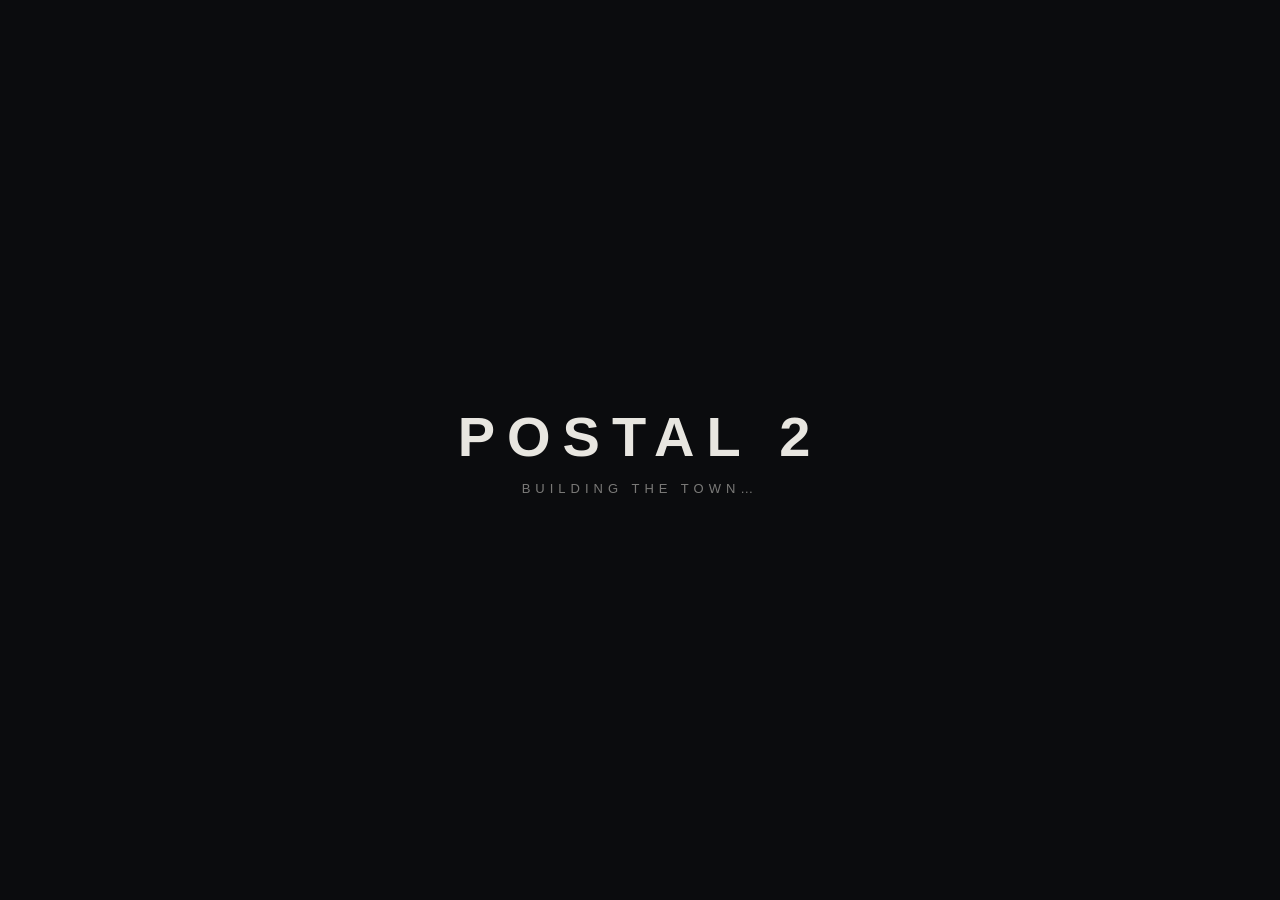
==== index.html @ 3e822c3b "POSTAL 2: browser fan remake, flatscreen and VR A week of errands in Paradise, Arizona, built from s" ====
<!doctype html>
<html lang="en">
<head>
<meta charset="utf-8">
<meta name="viewport" content="width=device-width, initial-scale=1, maximum-scale=1">
<title>POSTAL 2</title>
<link rel="stylesheet" href="style.css">
</head>
<body>
<canvas id="view"></canvas>

<div id="hud">
  <div id="crosshair"><i></i><i></i><i></i><i></i></div>

  <div id="listPanel">
    <div id="listHead"><span id="dayLabel">MONDAY</span><span id="clock">8:00 AM</span></div>
    <ul id="tasks"></ul>
  </div>

  <div id="mapWrap">
    <canvas id="map" width="180" height="180"></canvas>
    <div id="compassWrap"><div id="compass">▲</div></div>
    <div id="objDist">0m</div>
  </div>

  <div id="vitals">
    <div class="bar"><div id="hpFill" class="fill hp"></div><span id="hpNum">100</span></div>
    <div class="bar thin"><div id="arFill" class="fill ar"></div></div>
    <div class="bar thin"><div id="stFill" class="fill st"></div></div>
  </div>

  <div id="rightStack">
    <div id="cash">$60</div>
    <div id="wanted"></div>
    <div id="weaponBox"><span id="weaponName">BOOT</span><span id="ammoCount">—</span></div>
  </div>

  <div id="notices"></div>
  <div id="prompt"></div>
  <div id="promptBar"><div></div></div>
  <div id="subtitle"></div>
  <div id="dayCard"></div>
  <div id="voiceState"></div>
  <div id="lockHint">CLICK TO CAPTURE MOUSE &nbsp;·&nbsp; ARROW KEYS ALSO LOOK</div>
</div>

<div id="gore"></div>
<div id="flash"></div>
<div id="fade"></div>

<div id="menu" class="hidden">
  <div class="menu-grade"></div>
  <div class="menu-panel">
    <div id="menuTitle" class="big"></div>
    <div id="menuBody"></div>
    <div id="menuFoot"></div>
  </div>
</div>

<div id="boot"><div class="b1">POSTAL 2</div><div class="b2">BUILDING THE TOWN…</div></div>

<script type="module">
  import { Game } from './src/game.js';
  const boot = document.getElementById('boot');
  requestAnimationFrame(() => {
    try {
      window.GAME = new Game(document.getElementById('view'), {});
      boot.remove();
    } catch (err) {
      boot.innerHTML = '<div class="b1">FAILED TO START</div><div class="b2">' +
        String((err && err.message) || err).replace(/</g, '&lt;') + '</div>';
      console.error(err);
    }
  });
</script>
</body>
</html>
---- style.css ----
* { margin: 0; padding: 0; box-sizing: border-box; }
html, body {
  width: 100%; height: 100%; overflow: hidden; background: #0b0c0e;
  font-family: "Helvetica Neue", Arial, sans-serif;
  color: #e8e6e0; -webkit-user-select: none; user-select: none;
}
#view { position: fixed; inset: 0; width: 100%; height: 100%; display: block; cursor: none; }

#hud { position: fixed; inset: 0; pointer-events: none; z-index: 10; }

/* ---------------------------------------------------------------- reticle */
#crosshair { position: absolute; left: 50%; top: 50%; width: 26px; height: 26px; transform: translate(-50%, -50%); }
#crosshair i { position: absolute; background: rgba(255,255,255,0.85); box-shadow: 0 0 3px rgba(0,0,0,0.9); }
#crosshair i:nth-child(1) { left: 12px; top: 0; width: 2px; height: 8px; }
#crosshair i:nth-child(2) { left: 12px; bottom: 0; width: 2px; height: 8px; }
#crosshair i:nth-child(3) { top: 12px; left: 0; height: 2px; width: 8px; }
#crosshair i:nth-child(4) { top: 12px; right: 0; height: 2px; width: 8px; }

/* ------------------------------------------------------------- errand list */
#listPanel {
  position: absolute; left: 18px; top: 16px; min-width: 268px;
  background: linear-gradient(180deg, rgba(244,240,224,0.94), rgba(228,222,200,0.92));
  color: #23211c; padding: 10px 14px 12px; border-radius: 2px;
  box-shadow: 0 8px 26px rgba(0,0,0,0.55);
  transform: rotate(-0.7deg);
  font-family: "Courier New", monospace;
}
#listPanel::before {
  content: ''; position: absolute; left: 50%; top: -7px; width: 54px; height: 16px;
  transform: translateX(-50%) rotate(2deg); background: rgba(210,200,160,0.75);
  box-shadow: 0 1px 3px rgba(0,0,0,0.3);
}
#listHead {
  display: flex; justify-content: space-between; align-items: baseline;
  border-bottom: 2px solid rgba(40,36,28,0.5); padding-bottom: 5px; margin-bottom: 7px;
}
#dayLabel { font-weight: bold; letter-spacing: 2px; font-size: 17px; }
#clock { font-size: 12px; opacity: 0.65; }
#tasks { list-style: none; font-size: 13px; line-height: 1.65; }
#tasks li { display: flex; gap: 7px; }
#tasks .tick { width: 12px; flex: none; }
#tasks em { font-style: normal; opacity: 0.55; }
#tasks li.done { opacity: 0.42; text-decoration: line-through; }
#tasks li.now { font-weight: bold; }
#tasks li.now::after { content: '◀'; margin-left: auto; color: #b04a24; animation: blink 1.4s infinite; }
#tasks li.todo { opacity: 0.72; }
@keyframes blink { 0%,60% { opacity: 1; } 61%,100% { opacity: 0.15; } }

/* --------------------------------------------------------------- minimap */
#mapWrap {
  position: absolute; right: 18px; bottom: 18px; width: 180px; height: 180px;
  border: 2px solid rgba(255,255,255,0.22); border-radius: 3px; overflow: hidden;
  box-shadow: 0 6px 20px rgba(0,0,0,0.6); background: #191b1f;
  transition: width .18s, height .18s;
}
#mapWrap.big { width: 420px; height: 420px; }
#mapWrap canvas { width: 100%; height: 100%; display: block; }
#compassWrap {
  position: absolute; left: 50%; top: 50%; width: 0; height: 0;
}
#compass {
  position: absolute; left: -8px; top: -60px; font-size: 15px; color: #ffd24a;
  text-shadow: 0 0 6px rgba(0,0,0,0.9); transform-origin: 8px 68px;
}
#objDist {
  position: absolute; left: 0; bottom: 0; padding: 2px 6px; font-size: 11px;
  background: rgba(0,0,0,0.6); color: #ffd24a; letter-spacing: 1px;
}

/* ---------------------------------------------------------------- vitals */
#vitals { position: absolute; left: 20px; bottom: 20px; width: 230px; }
.bar {
  position: relative; height: 22px; background: rgba(0,0,0,0.55);
  border: 1px solid rgba(255,255,255,0.18); margin-bottom: 4px; overflow: hidden;
}
.bar.thin { height: 9px; }
.fill { position: absolute; inset: 0; width: 100%; transition: width .18s; }
.fill.hp { background: linear-gradient(90deg, #7a1f16, #d64b2c); }
.fill.ar { background: linear-gradient(90deg, #1f4a7a, #3fa0e0); }
.fill.st { background: linear-gradient(90deg, #6b6a28, #d8d14a); }
.fill.st.winded { background: linear-gradient(90deg, #7a3a1f, #e0703f); }
.bar span {
  position: absolute; right: 7px; top: 2px; font-size: 13px; font-weight: bold;
  text-shadow: 0 1px 3px #000; letter-spacing: 1px;
}

/* ------------------------------------------------------------ right stack */
#rightStack { position: absolute; right: 18px; top: 16px; text-align: right; }
#cash { font-size: 27px; font-weight: bold; color: #8fce6a; text-shadow: 0 2px 5px rgba(0,0,0,0.85); }
#wanted { font-size: 21px; letter-spacing: 2px; margin-top: 2px; height: 26px; }
#wanted span { color: rgba(255,255,255,0.16); }
#wanted span.on { color: #ffb43c; text-shadow: 0 0 10px rgba(255,150,40,0.9); }
#weaponBox {
  margin-top: 8px; display: inline-flex; gap: 12px; align-items: baseline;
  background: rgba(0,0,0,0.55); border: 1px solid rgba(255,255,255,0.16); padding: 5px 11px;
}
#weaponName { font-size: 14px; letter-spacing: 2px; }
#ammoCount { font-size: 19px; font-weight: bold; color: #ffd97a; }
#ammoCount.low { color: #e2553c; }

/* --------------------------------------------------------------- prompts */
#prompt {
  position: absolute; left: 50%; top: 61%; transform: translateX(-50%);
  background: rgba(0,0,0,0.68); border: 1px solid rgba(255,255,255,0.2);
  padding: 8px 18px; font-size: 15px; letter-spacing: 2px; display: none; white-space: nowrap;
}
#prompt.bad { color: #ff8a6a; border-color: rgba(255,100,70,0.5); }
#promptBar {
  position: absolute; left: 50%; top: calc(61% + 40px); transform: translateX(-50%);
  width: 260px; height: 8px; background: rgba(0,0,0,0.7);
  border: 1px solid rgba(255,255,255,0.25); display: none;
}
#promptBar div { height: 100%; width: 0%; background: linear-gradient(90deg, #d8a63a, #ffe08a); }

#notices {
  position: absolute; left: 50%; top: 21%; transform: translateX(-50%);
  text-align: center; font-size: 16px; letter-spacing: 3px; font-weight: bold;
  text-shadow: 0 2px 6px #000; line-height: 1.75;
}
#subtitle {
  position: absolute; left: 50%; bottom: 78px; transform: translateX(-50%);
  max-width: 60%; text-align: center; font-size: 17px; font-style: italic;
  color: #f2e6c8; text-shadow: 0 2px 8px #000; transition: opacity .25s;
}

#dayCard {
  position: absolute; left: 50%; top: 40%; transform: translate(-50%, -50%) scale(0.94);
  text-align: center; opacity: 0; transition: opacity .5s, transform .5s; pointer-events: none;
}
#dayCard.show { opacity: 1; transform: translate(-50%, -50%) scale(1); }
#dayCard b { display: block; font-size: 58px; letter-spacing: 9px; text-shadow: 0 4px 18px #000; }
#dayCard span { display: block; font-size: 15px; letter-spacing: 6px; opacity: 0.75; margin-top: 6px; }

/* --------------------------------------------------------------- overlays */
#flash { position: fixed; inset: 0; pointer-events: none; z-index: 20; opacity: 0; transition: opacity .25s; }
#fade { position: fixed; inset: 0; background: #000; opacity: 0; pointer-events: none; z-index: 30; transition: opacity .7s; }
#fade.on { opacity: 1; }

/* ------------------------------------------------------------------- menu */
body.menu-open #hud { opacity: 0; }
#hud { transition: opacity .3s; }

#menu {
  position: fixed; inset: 0; z-index: 40; display: flex;
  align-items: center; justify-content: flex-start;
  padding-left: clamp(28px, 7vw, 120px);
  cursor: default;
}
#menu.hidden { display: none; }
.menu-grade {
  position: absolute; inset: 0; pointer-events: none;
  background:
    linear-gradient(100deg, rgba(10,8,6,0.92) 0%, rgba(12,10,8,0.74) 38%, rgba(14,12,9,0.18) 72%, rgba(16,13,10,0.45) 100%),
    radial-gradient(ellipse at 28% 50%, rgba(255,210,140,0.10) 0%, rgba(0,0,0,0) 60%);
}
.menu-panel { position: relative; width: min(560px, 76vw); }

#menuTitle { margin-bottom: 18px; }
#menuTitle .t1, #menuTitle .t2 {
  font-family: "Arial Black", Impact, sans-serif; font-weight: 900;
  letter-spacing: 6px; line-height: 0.86; display: inline-block;
  background: linear-gradient(180deg, #fff6e2 0%, #c9a870 55%, #8a6b3c 100%);
  -webkit-background-clip: text; -webkit-text-fill-color: transparent;
  text-shadow: 0 8px 26px rgba(0,0,0,0.85);
}
#menuTitle .t1 { font-size: clamp(46px, 7.6vw, 92px); }
#menuTitle .t2 {
  font-size: clamp(46px, 7.6vw, 92px); margin-left: 10px;
  -webkit-text-fill-color: #d8502c;
  background: none; text-shadow: 0 0 24px rgba(216,80,44,0.55), 0 8px 26px rgba(0,0,0,0.9);
}
#menuTitle em {
  display: block; font-style: normal; margin-top: 4px;
  font-size: 12px; letter-spacing: 7px; color: rgba(236,220,190,0.6);
}
#menuTitle .t3 {
  font-family: "Arial Black", Impact, sans-serif; font-size: 30px;
  letter-spacing: 6px; color: #f0e4cc; text-shadow: 0 4px 16px rgba(0,0,0,0.9);
}
.tagline {
  display: inline-block; padding: 4px 10px 4px 0;
  font-size: 13px; color: rgba(235,222,198,0.62); margin-bottom: 16px; max-width: 440px; line-height: 1.5; }

.rows {
  border-top: 1px solid rgba(220,200,160,0.18);
  background: linear-gradient(90deg, rgba(12,10,7,0.78) 0%, rgba(12,10,7,0.60) 65%, rgba(12,10,7,0.30) 100%);
  backdrop-filter: blur(2px);
  box-shadow: 0 10px 40px rgba(0,0,0,0.5);
}
.row {
  position: relative; display: flex; align-items: baseline; gap: 12px;
  padding: 9px 14px 9px 18px; cursor: pointer;
  border-bottom: 1px solid rgba(220,200,160,0.12);
  color: rgba(238,228,208,0.72); transition: background .12s, color .12s, padding .12s;
}
.row .lbl { font-size: 16px; letter-spacing: 3px; font-weight: bold; white-space: nowrap; min-width: 180px; }
.row em {
  font-style: normal; font-size: 11.5px; letter-spacing: 0.3px;
  color: rgba(228,214,186,0.5); flex: 1; line-height: 1.35;
  padding-left: 4px; max-width: 58%;
}
.row .val { margin-left: auto; display: flex; align-items: baseline; gap: 10px; white-space: nowrap; }
.row .val b { font-size: 12px; letter-spacing: 2px; color: #ffcf73; font-weight: bold; }
.row .meter { font-size: 11px; letter-spacing: -1px; color: #ffcf73; opacity: .85; }
.row.on {
  background: linear-gradient(90deg, rgba(216,120,44,0.22), rgba(216,120,44,0.02));
  color: #fff6e6; padding-left: 26px;
}
.row.on::before {
  content: '▶'; position: absolute; left: 6px; top: 50%; transform: translateY(-50%);
  font-size: 10px; color: #ff9a3c;
}
.row.on em { color: rgba(245,232,206,0.72); }
.row.selected .lbl::after { content: ' ✓'; color: #8fce6a; }

#menuFoot {
  margin-top: 16px; font-size: 10.5px; letter-spacing: 3px;
  color: rgba(230,216,190,0.38);
}
.over-body { margin-bottom: 14px; }
.over-body p { font-size: 14px; color: rgba(236,224,200,0.78); line-height: 1.55; margin: 6px 0; }
.over-body p.dim { opacity: .6; font-style: italic; }
.stats { display: flex; gap: 30px; margin: 16px 0 6px; }
.stats b { display: block; font-size: 26px; color: #ffcf73; }
.stats span { font-size: 10px; letter-spacing: 2px; opacity: .55; }
.keys {
  display: grid; grid-template-columns: 1fr 1fr; gap: 5px 24px;
  margin-bottom: 16px; font-size: 12px; color: rgba(232,220,196,0.66);
}
.keys b { display: inline-block; min-width: 88px; color: #ffcf73; letter-spacing: 1px; }
.keys.vr { grid-template-columns: 1fr; gap: 6px; }
.keys.vr b { min-width: 124px; }
.panel .tagline.dim, .menu-panel .tagline.dim { opacity: .55; font-style: italic; }

#boot {
  position: fixed; inset: 0; z-index: 60; display: flex; flex-direction: column;
  align-items: center; justify-content: center; background: #0b0c0e; gap: 12px;
}
#boot .b1 { font-size: 56px; letter-spacing: 12px; font-weight: 900; }
#boot .b2 { font-size: 13px; letter-spacing: 5px; opacity: 0.5; }

#lockHint {
  position: absolute; left: 50%; bottom: 26px; transform: translateX(-50%);
  font-size: 11px; letter-spacing: 3px; opacity: 0; transition: opacity .4s;
  text-shadow: 0 2px 6px #000;
}

#gore {
  position: fixed; inset: 0; pointer-events: none; z-index: 19; opacity: 0;
  background-size: cover; background-position: center;
  transition: opacity .25s;
  mix-blend-mode: multiply;
}

#voiceState {
  position: absolute; right: 18px; top: 150px; font-size: 11px; letter-spacing: 2px;
  color: #ff9a6a; text-shadow: 0 2px 6px #000; text-align: right;
}

.row.disabled { opacity: .35; cursor: default; }
.row.disabled .lbl { color: rgba(238,228,208,0.6); }
.row.disabled em { color: rgba(255,154,106,0.7); }
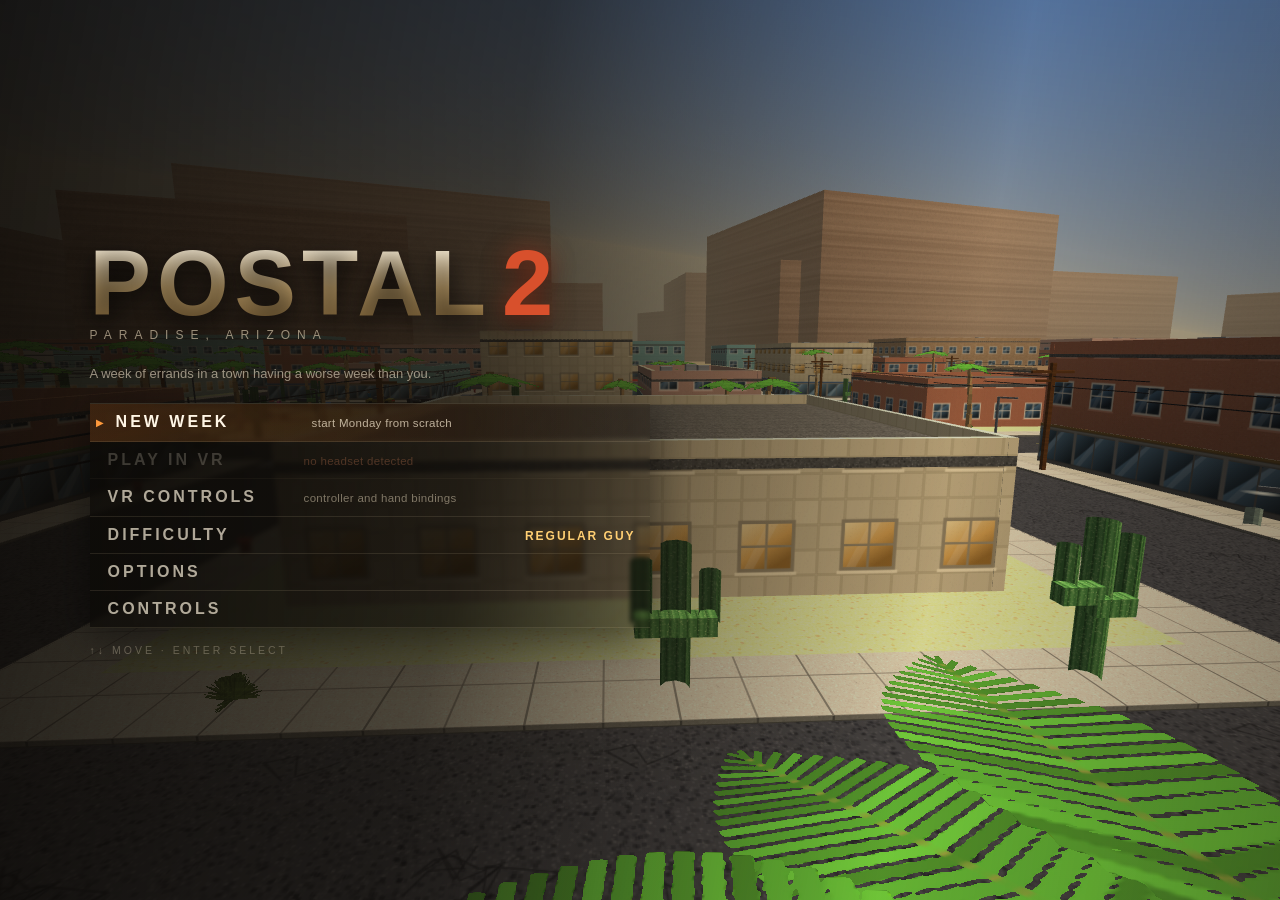
==== commit bda61639: "Load correctly in the flat deployed layout" ====
--- a/index.html
+++ b/index.html
@@ -60,11 +60,13 @@
 <div id="boot"><div class="b1">POSTAL 2</div><div class="b2">BUILDING THE TOWN…</div></div>
 
 <script type="module">
-  import { Game } from './src/game.js';
+  // Works whether the modules sit in src/ or beside this file: GitHub's web
+  // uploader flattens folders, so the deployed copy is flat.
   const boot = document.getElementById('boot');
+  const mod = await import('./src/game.js').catch(() => import('./game.js'));
   requestAnimationFrame(() => {
     try {
-      window.GAME = new Game(document.getElementById('view'), {});
+      window.GAME = new mod.Game(document.getElementById('view'), {});
       boot.remove();
     } catch (err) {
       boot.innerHTML = '<div class="b1">FAILED TO START</div><div class="b2">' +
